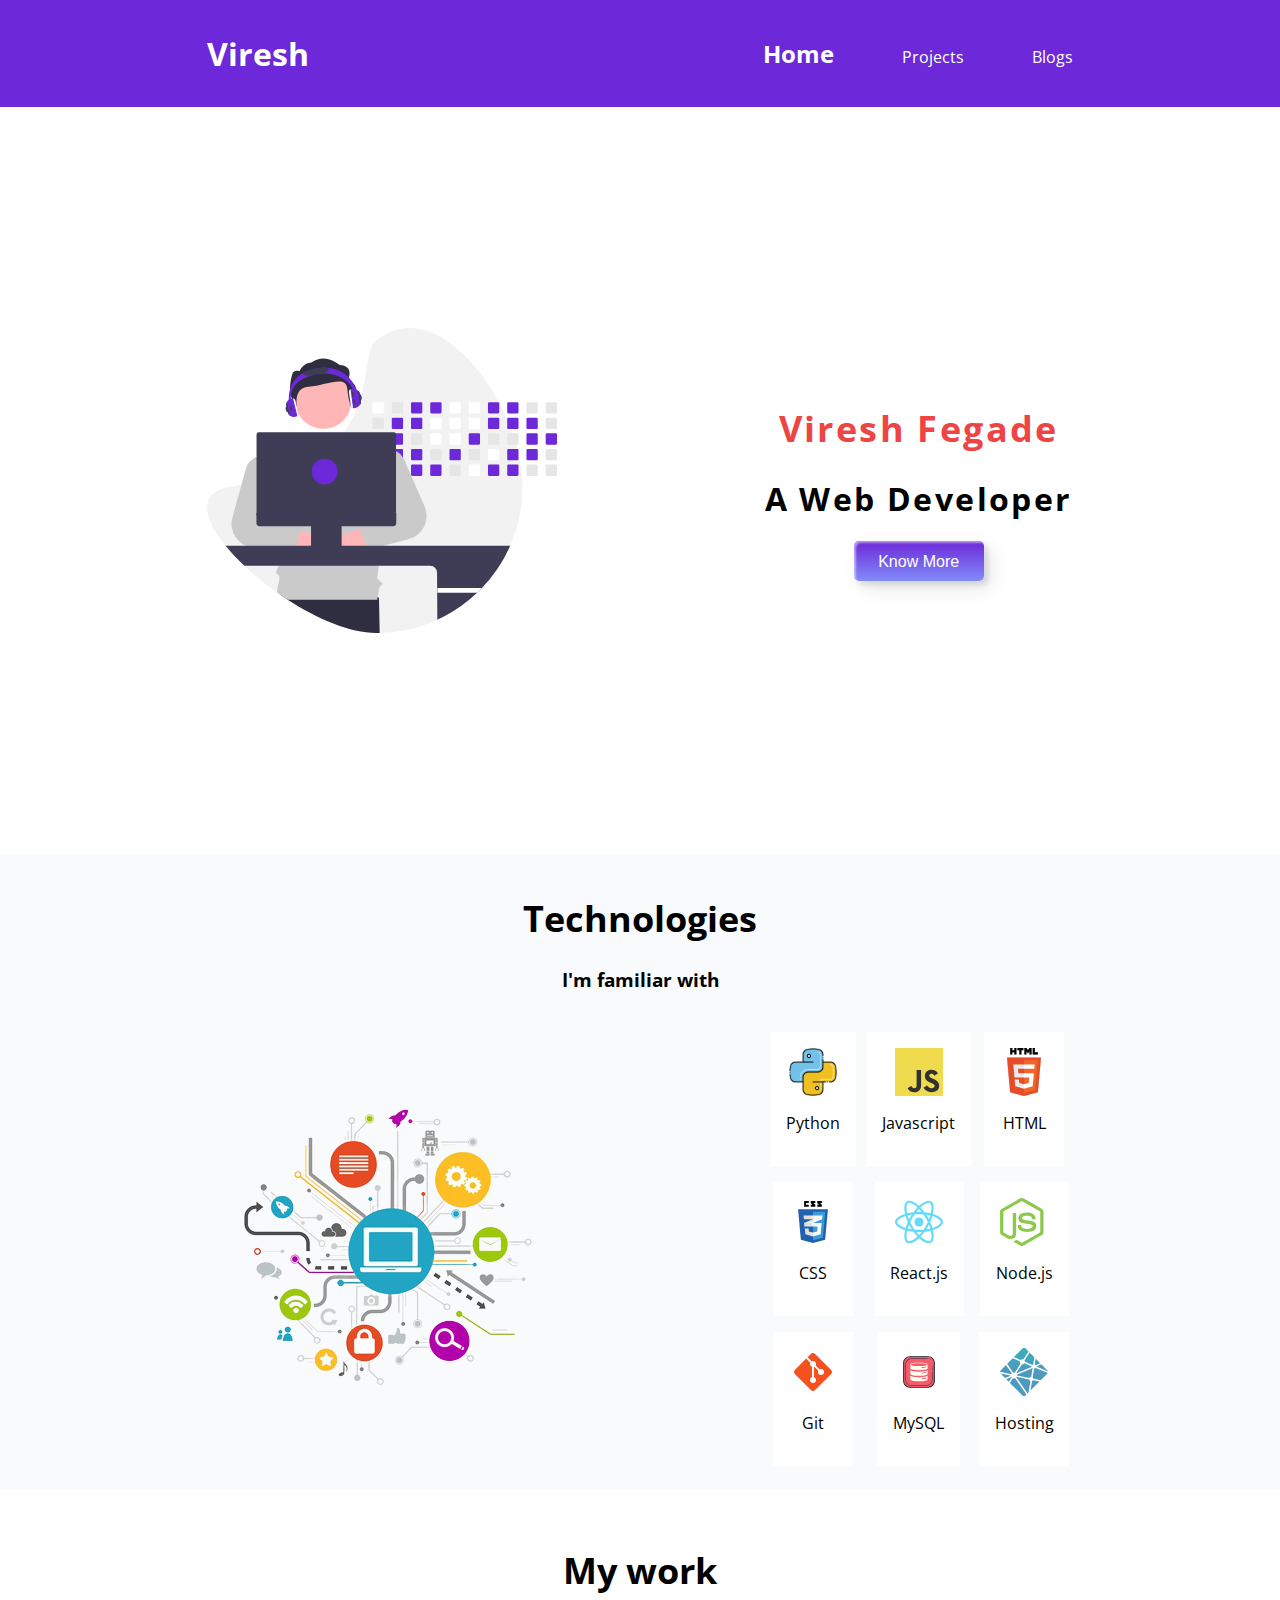
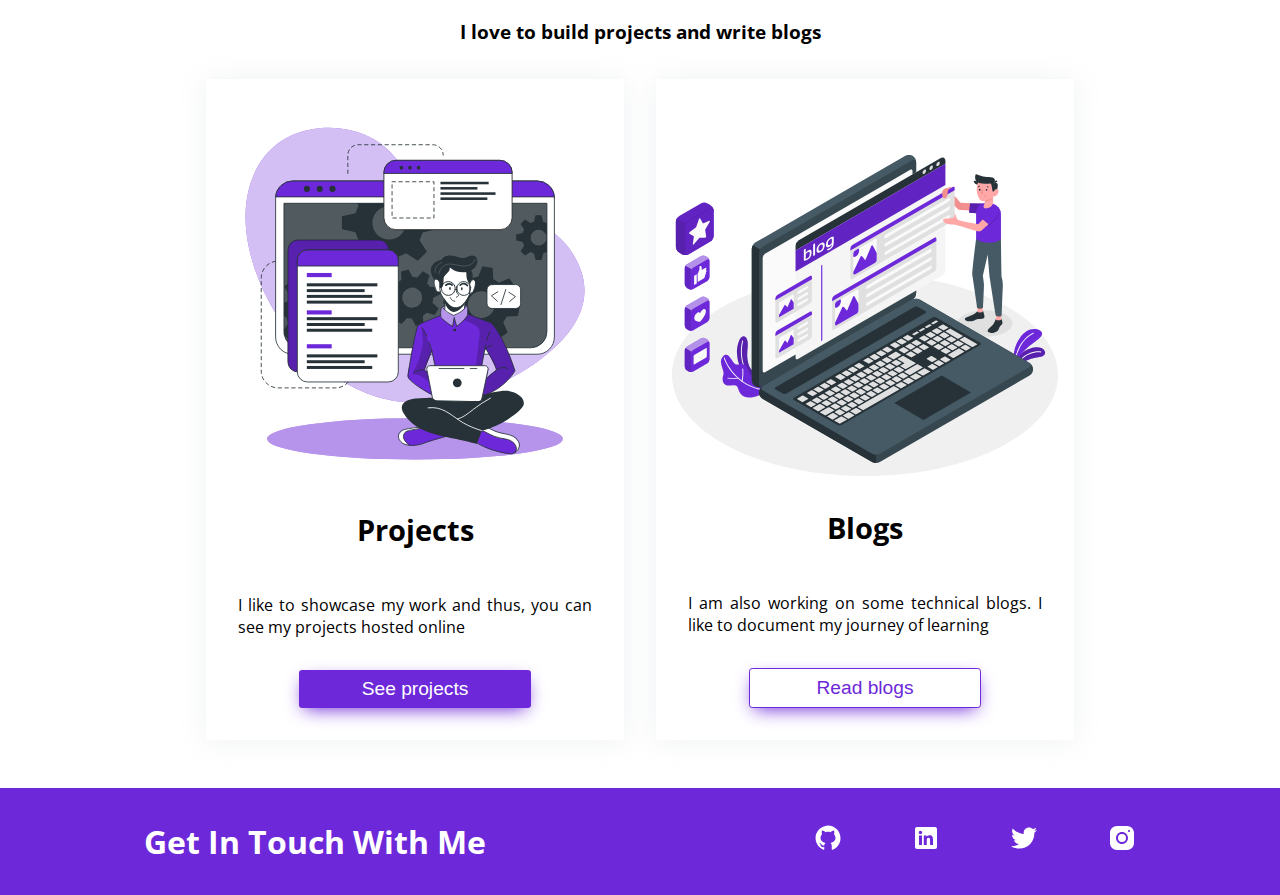
==== index.html @ af75c0ec "initial commit" ====
<!DOCTYPE html>
<html lang="en">
  <head>
    <meta charset="UTF-8" />
    <meta http-equiv="X-UA-Compatible" content="IE=edge" />
    <meta name="viewport" content="width=device-width, initial-scale=1.0" />
    <title>Viresh Fegade</title>
    <link rel="stylesheet" href="./css/style.css" />
  </head>

  <body>

    <!-- Navigation -->
    <nav class="navigation">
      <div class="name">Viresh</div>
      <div>
        <ul class="list-non-bulleted">
          <li class="list-inline">
            <a class="link link-active" href="/">Home</a>
          </li>
          <li class="list-inline">
            <a class="link" href="#">Projects</a>
          </li>
          <li class="list-inline">
            <a class="link" href="#">Blogs</a>
          </li>
        </ul>
      </div>
    </nav>


    <!-- Header -->
    <header>
      <div class="hero">
        <img
          class="hero-img"
          src="./images/hero.svg"
          alt="header image coding boy"
        />

        <div>
          <div class="typewriter">
            <h1 class="hero-name">Viresh Fegade</h1>
            <h1 class="hero-description">A Web Developer</h1>
          </div>
          <a href="#technologies" class="hero-btn custom-btn hero-btn-link">
            <!-- <a class="hero-btn-link" href="#technologies">Know More</a> -->
            <span>Know More</span>
          </a>
        </div>
      </div>
    </header>

    <main>
      <!-- Technologies -->
      <section
        id="technologies"
        class="container container-center section-technologies"
      >
        <h1 class="section-heading">Technologies</h1>
        <h3 class="section-description">I'm familiar with</h3>
        <div class="container-technologies">
          <div>
            <img
              class="section-technologies-img"
              src="./images/technology.png"
              alt="computer image"
            />
          </div>
          <div class="technologies-grid">
            <div class="tech-card">
              <img
                class="technology-img"
                src="./images/technologies/python.png"
              />
              <p>Python</p>
            </div>
            <div class="tech-card">
              <img class="technology-img" src="./images/technologies/js.svg" />
              <p>Javascript</p>
            </div>
            <div class="tech-card">
              <img
                class="technology-img"
                src="./images/technologies/html5.svg"
              />
              <p>HTML</p>
            </div>
            <div class="tech-card">
              <img
                class="technology-img"
                src="./images/technologies/css3.svg"
              />
              <p>CSS</p>
            </div>
            <div class="tech-card">
              <img
                class="technology-img"
                src="./images/technologies/react.svg"
              />
              <p>React.js</p>
            </div>
            <div class="tech-card">
              <img
                class="technology-img"
                src="./images/technologies/nodejs.svg"
              />
              <p>Node.js</p>
            </div>
            <div class="tech-card">
              <img class="technology-img" src="./images/technologies/git.svg" />
              <p>Git</p>
            </div>
            <div class="tech-card">
              <img
                class="technology-img"
                src="./images/technologies/mysql.svg"
              />
              <p>MySQL</p>
            </div>
            <div class="tech-card">
              <img
                class="technology-img"
                src="./images/technologies/netlify.svg"
              />
              <p>Hosting</p>
            </div>
          </div>
        </div>
      </section>


      <!-- Work -->
      <section class="section-work container container-center">
        <div class="section-title">
          <h1 class="section-heading">My work</h1>
          <h3 class="section-description">
            I love to build projects and write blogs
          </h3>
        </div>

        <div class="section-info">
          <div class="work-card">
            <img src="./images/projects.svg" alt="" class="work-image" />
            <p class="work-title mt-3">Projects</p>
            <p class="work-subtitle">
              I like to showcase my work and thus, you can see my projects
              hosted online
            </p>
            <button class="btn btn-primary">
              <a href="#" class=""> See projects</a>
            </button>
          </div>

          <div class="work-card">
            <img
              src="./images/blogs.svg"
              alt=""
              class="work-image extra-space-2"
            />
            <p class="work-title extra-space-2">Blogs</p>
            <p class="work-subtitle">
              I am also working on some technical blogs. I like to document my
              journey of learning
            </p>
            <button class="btn btn-secondary">
              <a href="#"> Read blogs</a>
            </button>
          </div>
        </div>
      </section>
    </main>

    <!-- Footer -->
    <footer class="footer">
      <div class="name">Get In Touch With Me</div>
      <div>
        <ul class="list-non-bulleted">
          <li class="list-inline">
            <a
              class="link link-active"
              href="https://github.com/viru2001"
              target="_blank"
              ><img src="./images/footer-icons/github.svg" alt="github icon"
            /></a>
          </li>
          <li class="list-inline">
            <a
              class="link"
              href="https://www.linkedin.com/in/viresh-fegade-43a475148/"
              target="_blank"
              ><img
                src="./images/footer-icons/linkedin.svg"
                alt="linkedin icon"
            /></a>
          </li>
          <li class="list-inline">
            <a
              class="link"
              href="https://twitter.com/fegade_viresh"
              target="_blank"
              ><img src="./images/footer-icons/twitter.svg" alt="twitter icon"
            /></a>
          </li>
          <li class="list-inline">
            <a
              class="link"
              href="https://www.instagram.com/vireshfegade/"
              target="_blank"
              ><img
                src="./images/footer-icons/instagram.svg"
                alt="instagram icon"
            /></a>
          </li>
        </ul>
      </div>
    </footer>
  </body>
</html>
---- css/style.css ----
@import url("https://fonts.googleapis.com/css2?family=Open+Sans:wght@400;700&display=swap");
:root {
  --primary-color: #6d28d9;
  --secondary-color: #ef4444;
  --white: #fff;
  --black: #000;
  --orange: #ffa500;
  --gray: #f9fafb;
}

html {
  scroll-behavior: smooth;
}
body {
  font-family: "Open Sans", sans-serif;
  margin: 0rem;
}

/* Navigation */
.name {
  font-weight: bold;
  font-size: 2rem;
  padding: 2rem;
  color: var(--white);
}

.navigation {
  display: flex;
  align-items: center;
  justify-content: space-around;
  background-color: var(--primary-color);
}

.list-non-bulleted {
  list-style-type: none;
}

.list-inline {
  display: inline;
  padding: 1rem;
}

.link {
  text-decoration: none;
  color: var(--white);
}

.link-active {
  font-weight: bold;
  font-size: 1.5rem;
}

.link:hover {
  text-decoration: underline;
}
/* header */
.hero {
  display: flex;
  align-items: center;
  justify-content: space-evenly;
  min-height: 83vh;
  flex-direction: column;
}

.hero-img {
  max-width: 350px;
  width: 100%;
}

.hero-name {
  text-align: center;
  color: var(--secondary-color);
  font-size: 2.25rem;
}

.typewriter {
  /* font-size: 2.25rem; */
  /* Ensures the content is not revealed until the animation */
  overflow: hidden;
  /* border-right: .15em solid var(--orange); */
  /* The typwriter cursor */
  white-space: nowrap;
  /* Keeps the content on a single line */
  margin: 0 auto;
  /* Gives that scrolling effect as the typing happens */
  letter-spacing: 0.15em;
  /* Adjust as needed */
  animation: typing 3.5s steps(30, end);
  font-size: 1rem;
}

.hero-description {
  color: var(--black);
}

.custom-btn {
  width: 130px;
  height: 40px;
  color: #fff;
  border-radius: 5px;
  padding: 10px 25px;
  font-family: "Lato", sans-serif;
  font-weight: 500;
  background: transparent;
  cursor: pointer;
  transition: all 0.3s ease;
  position: relative;
  display: block;
  box-shadow: inset 2px 2px 2px 0px rgba(255, 255, 255, 0.5),
    7px 7px 20px 0px rgba(0, 0, 0, 0.1), 4px 4px 5px 0px rgba(0, 0, 0, 0.1);
  outline: none;
}
.hero-btn {
  background: linear-gradient(0deg, #818cf8 0%, var(--primary-color) 100%);
  line-height: 42px;
  padding: 0;
  border: none;
  margin: auto;
}
.hero-btn span {
  position: relative;
  display: block;
  width: 100%;
  height: 100%;
}
.hero-btn:before,
.hero-btn:after {
  position: absolute;
  content: "";
  right: 0;
  bottom: 0;
  background: var(--primary-color);
  box-shadow: -7px -7px 20px 0px rgba(255, 255, 255, 0.9),
    -4px -4px 5px 0px rgba(255, 255, 255, 0.9),
    7px 7px 20px 0px rgba(0, 0, 0, 0.2), 4px 4px 5px 0px rgba(0, 0, 0, 0.3);
  transition: all 0.3s ease;
}
.hero-btn:before {
  height: 0%;
  width: 2px;
}
.hero-btn:after {
  width: 0%;
  height: 2px;
}
.hero-btn:hover {
  color: var(--primary-color);
  background: transparent;
}
.hero-btn:hover:before {
  height: 100%;
}
.hero-btn:hover:after {
  width: 100%;
}
.hero-btn span:before,
.hero-btn span:after {
  position: absolute;
  content: "";
  left: 0;
  top: 0;
  background: var(--primary-color);
  box-shadow: -7px -7px 20px 0px rgba(255, 255, 255, 0.9),
    -4px -4px 5px 0px rgba(255, 255, 255, 0.9),
    7px 7px 20px 0px rgba(0, 0, 0, 0.2), 4px 4px 5px 0px rgba(0, 0, 0, 0.3);
  transition: all 0.3s ease;
}
.hero-btn span:before {
  width: 2px;
  height: 0%;
}
.hero-btn span:after {
  height: 2px;
  width: 0%;
}
.hero-btn span:hover:before {
  height: 100%;
}
.hero-btn span:hover:after {
  width: 100%;
}

.hero-btn-link {
  text-decoration: none;
  color: var(--white);
  text-align: center;
}

/* The typing effect */

@keyframes typing {
  from {
    width: 0;
  }
  to {
    width: 100%;
  }
}
/* technologies */
.container {
  padding: 1rem;
}
.container-center {
  margin: auto;
}

.section-heading {
  text-align: center;
  font-weight: bold;
  font-size: 2.25rem;
}
.section-description {
  text-align: center;
}
.section-technologies {
  background-color: var(--gray);
}
.container-technologies {
  display: flex;
  flex-direction: column;
  justify-content: space-evenly;
  margin-top: 2rem;
  align-items: center;
}

.section-technologies-img {
  max-width: 360px;
  max-height: 350px;
  padding: 1rem;
  margin: auto;
}
.technology-img {
  width: 3rem;
  height: 3rem;
}
.technologies-grid {
  display: grid;
  justify-items: center;
  justify-content: center;
  /* grid-template-columns: repeat(3,5.6rem); */
  grid-template-columns: repeat(3, 5.6rem);
  padding: 0.5rem;
  grid-gap: 1rem;
}

.tech-card {
  display: flex;
  flex-direction: column;
  align-items: center;
  background-color: var(--white);
  padding: 1rem;
}
/* work */
.work-card {
  /* border: solid 1px var(--black); */
  box-shadow: 0 14px 28px rgba(0,0,0,0.25), 0 10px 28px rgba(0,0,0,0.22);
  padding: 3rem;
}
.work-card-container{
  display: flex;
  flex-direction: column;
  width: 70%;
  
}
.work-card-img {
  width: 100%;
  object-fit: cover;
}
.work-card-title {
  text-align: center;
}
.work-card-desc {
  text-align: center;
}


.section-work{
  background: white;
  padding: 2rem;
}

.work-card{
  /* border: 1px solid black; */
  box-shadow: 0 1px 25px rgba(146,161,176,.15);
  margin:1rem;
  padding: 1rem;

  display: flex;
  align-items: center;
  flex-direction: column;
  justify-content: flex-end;
  
}

.work-title{
  text-align: center;
  font-weight: 700;
  font-size: 1.8rem;
}

.project-title{
  text-align: center;
  font-size: 700;
  font-size: 1.5rem;
}
.work-subtitle{
  margin:1rem;
  text-align: justify;
  font-size: 1rem;
  color:var(--dark-gray)
}

.work-image{
  width:100%;
  object-fit: cover;
}


.extra-space-2{
  margin-top: 2rem;
}

.btn{
  padding: 0.5rem;
  margin: 1rem;
  font-size: 1.2rem;
  border-radius: 0.2rem;
  border: none;
  width: 60%;
  box-shadow: 0px 6px 18px -5px var(--primary-color);
}
.btn a{
    color:var(--white);
    text-decoration: none;
}
.btn-primary{
  background-color: var(--primary-color);
}

.btn-secondary{
  border: solid 1px var(--primary-color);
  background-color: var(--white);
}
.btn-secondary a{
  color: var(--primary-color);

}

/* footer */
.footer{
    display: flex;
    align-items: center;
    justify-content: space-around;
    background-color: var(--primary-color);
  
}


@media (min-width: 768px) {
  .hero {
    flex-direction: row;
  }
  .link {
    padding: 1rem 1rem;
  }
  .container-technologies {
    flex-direction: row;
  }
  .work-card-container{
    flex-direction: row;
  }


  .section-info{
    max-width: 900px;
    margin: auto;
  }
  
  .section-work{
    max-width: 1100px;
  }
  .section-work .section-info{
    display: flex;
  }
  
  .section-info{
    display: flex;
    justify-content: space-between;
  }
  .work-card{
    width:50%;
  }
}
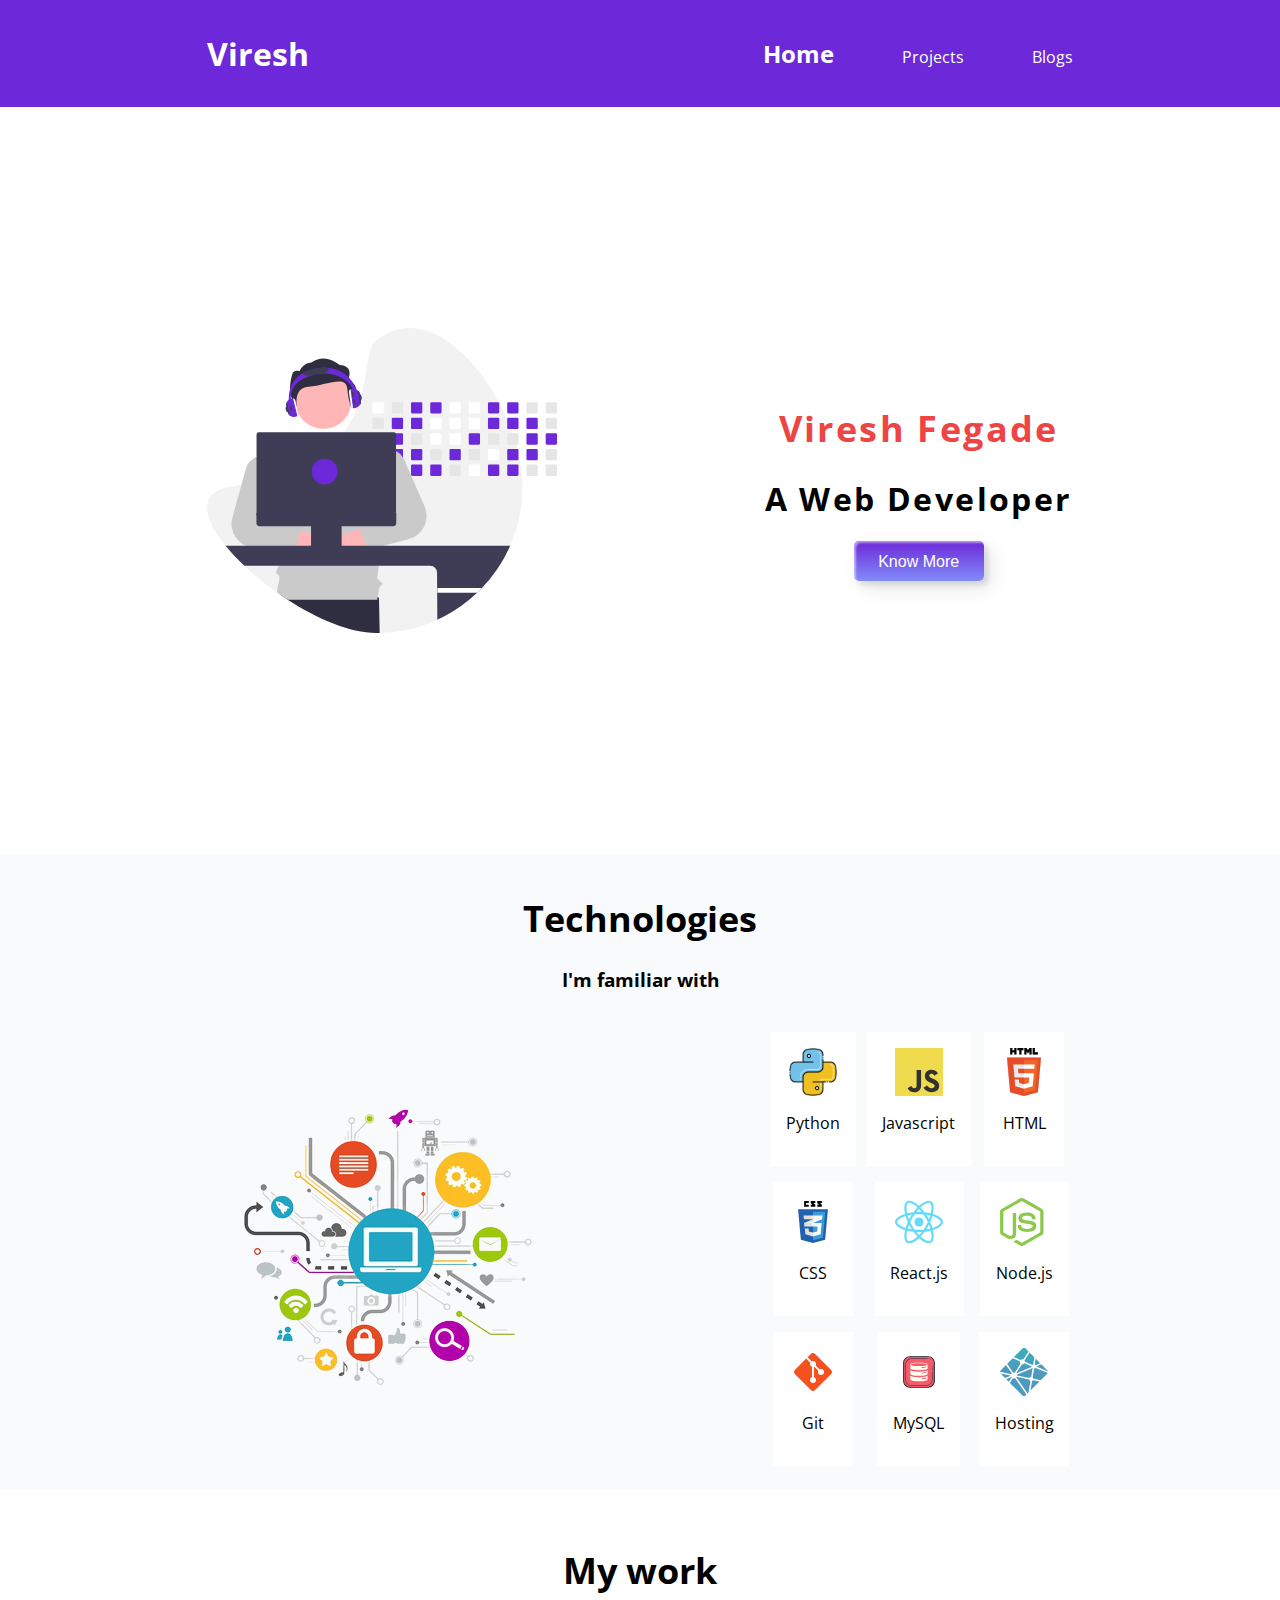
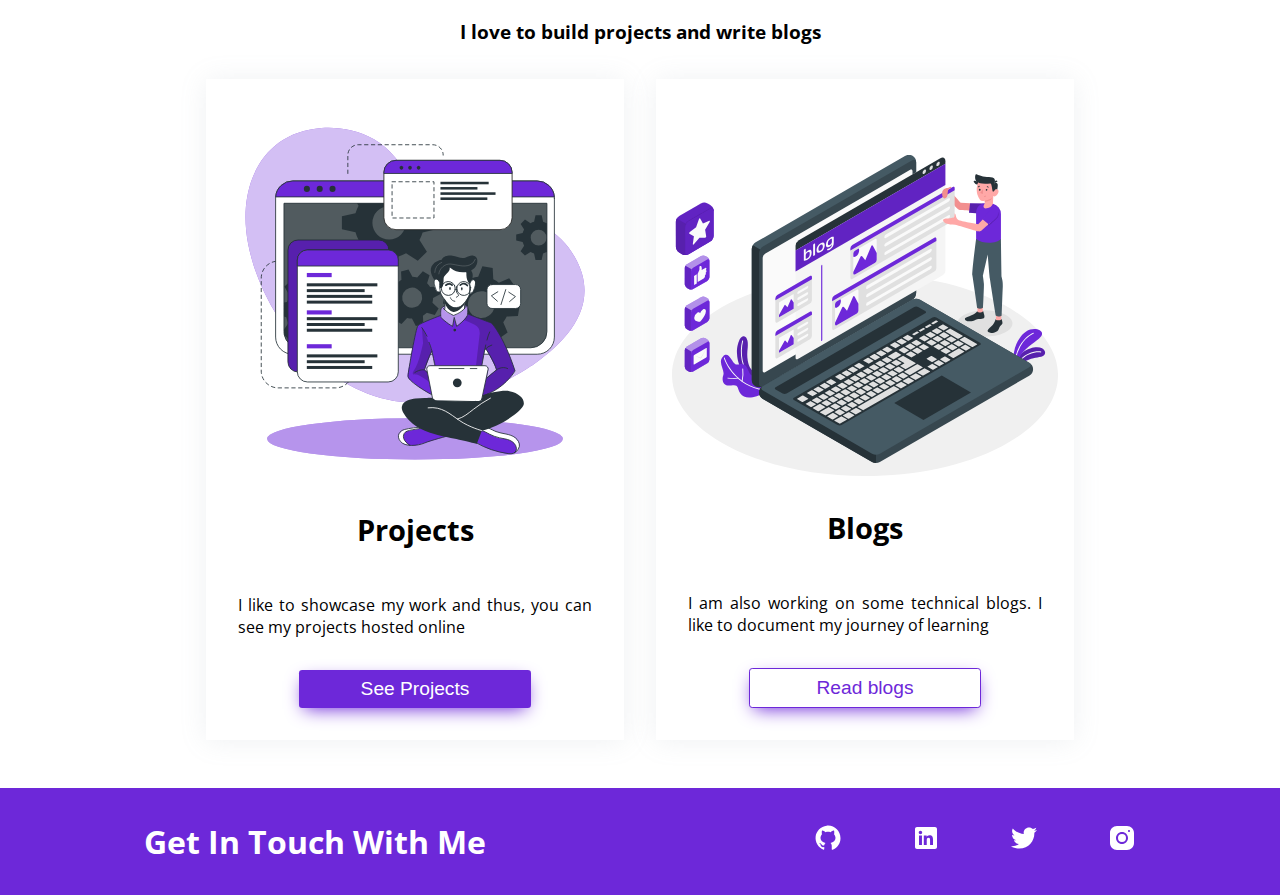
==== commit 47ddc6d1: "feat : add blogs page with dummy data" ====
--- a/index.html
+++ b/index.html
@@ -19,10 +19,10 @@
             <a class="link link-active" href="/">Home</a>
           </li>
           <li class="list-inline">
-            <a class="link" href="#">Projects</a>
-          </li>
-          <li class="list-inline">
-            <a class="link" href="#">Blogs</a>
+            <a class="link" href="./projects.html">Projects</a>
+          </li>
+          <li class="list-inline">
+            <a class="link" href="./blogs.html">Blogs</a>
           </li>
         </ul>
       </div>
@@ -141,21 +141,21 @@
 
         <div class="section-info">
           <div class="work-card">
-            <img src="./images/projects.svg" alt="" class="work-image" />
+            <img src="./images/projects.svg" alt="projects icon" class="work-image" />
             <p class="work-title mt-3">Projects</p>
             <p class="work-subtitle">
               I like to showcase my work and thus, you can see my projects
               hosted online
             </p>
             <button class="btn btn-primary">
-              <a href="#" class=""> See projects</a>
+              <a href="#" > See Projects</a>
             </button>
           </div>
 
           <div class="work-card">
             <img
               src="./images/blogs.svg"
-              alt=""
+              alt="blog icon"
               class="work-image extra-space-2"
             />
             <p class="work-title extra-space-2">Blogs</p>
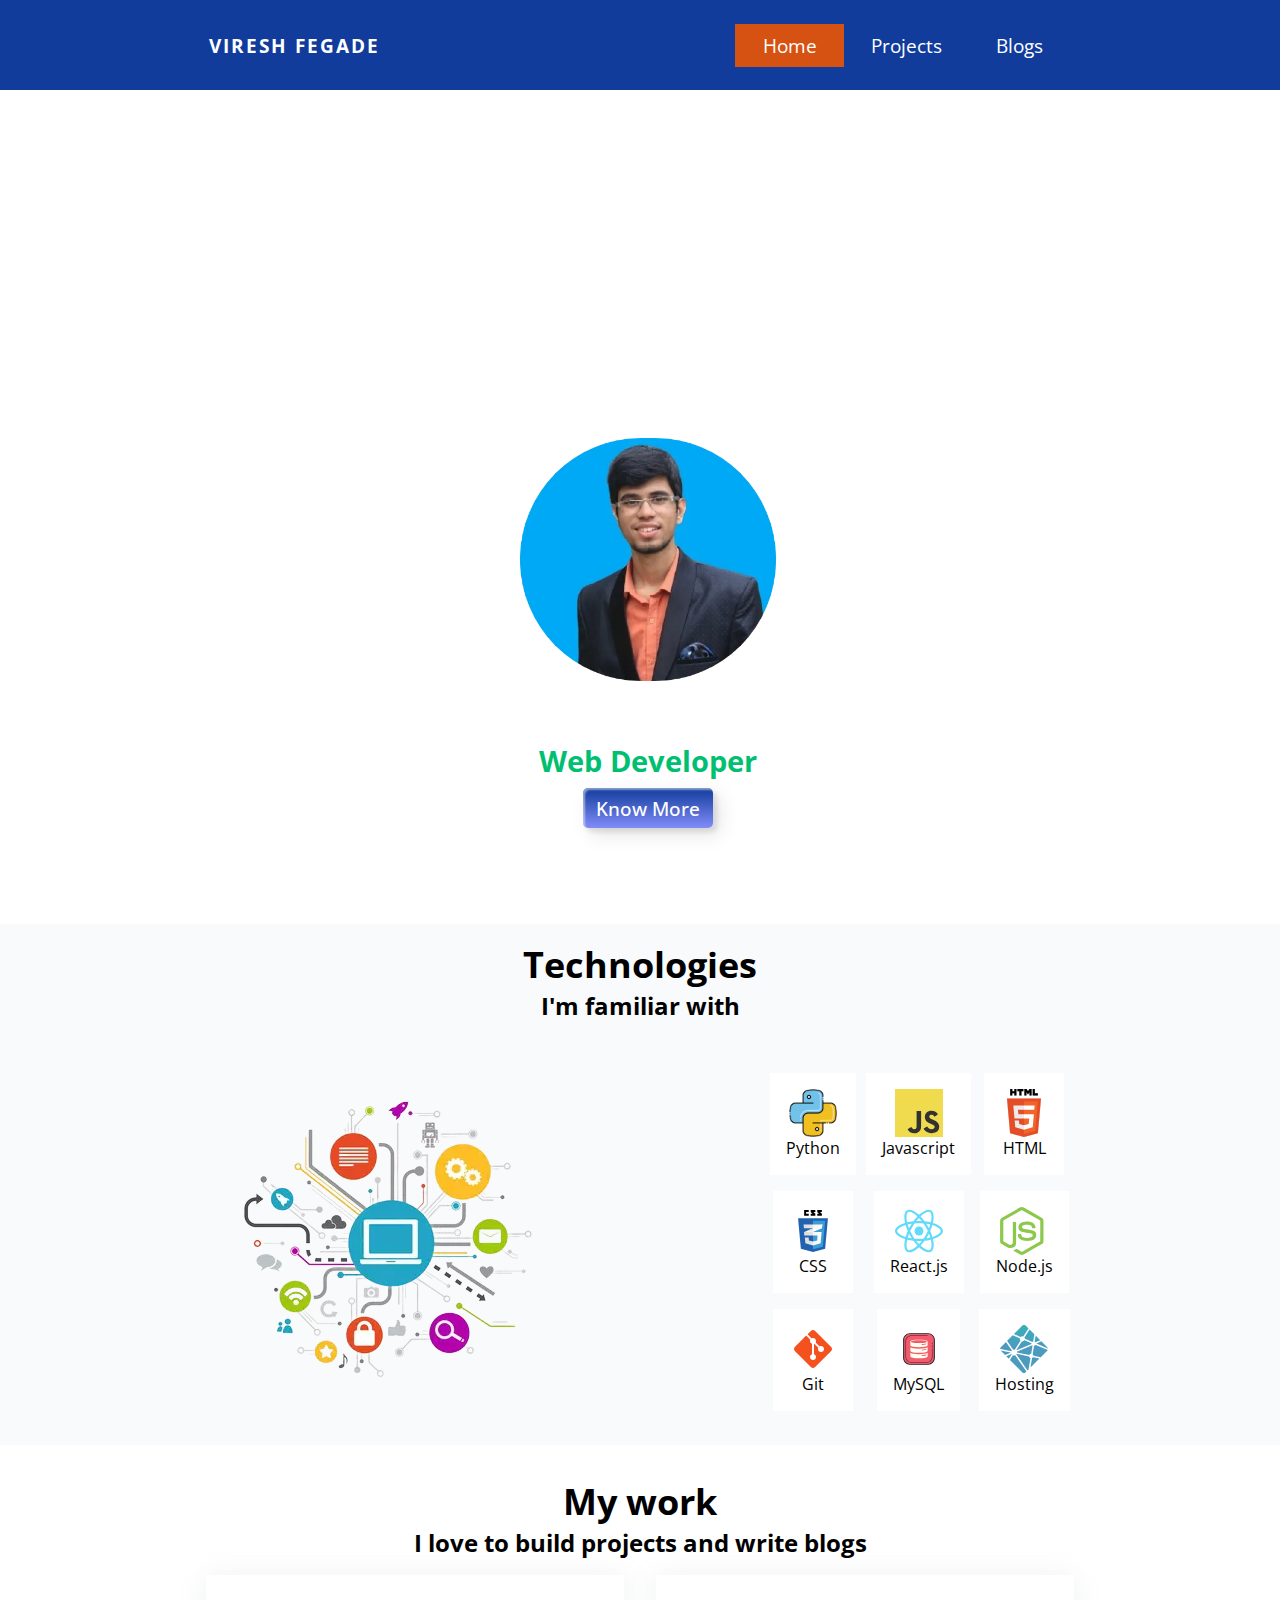
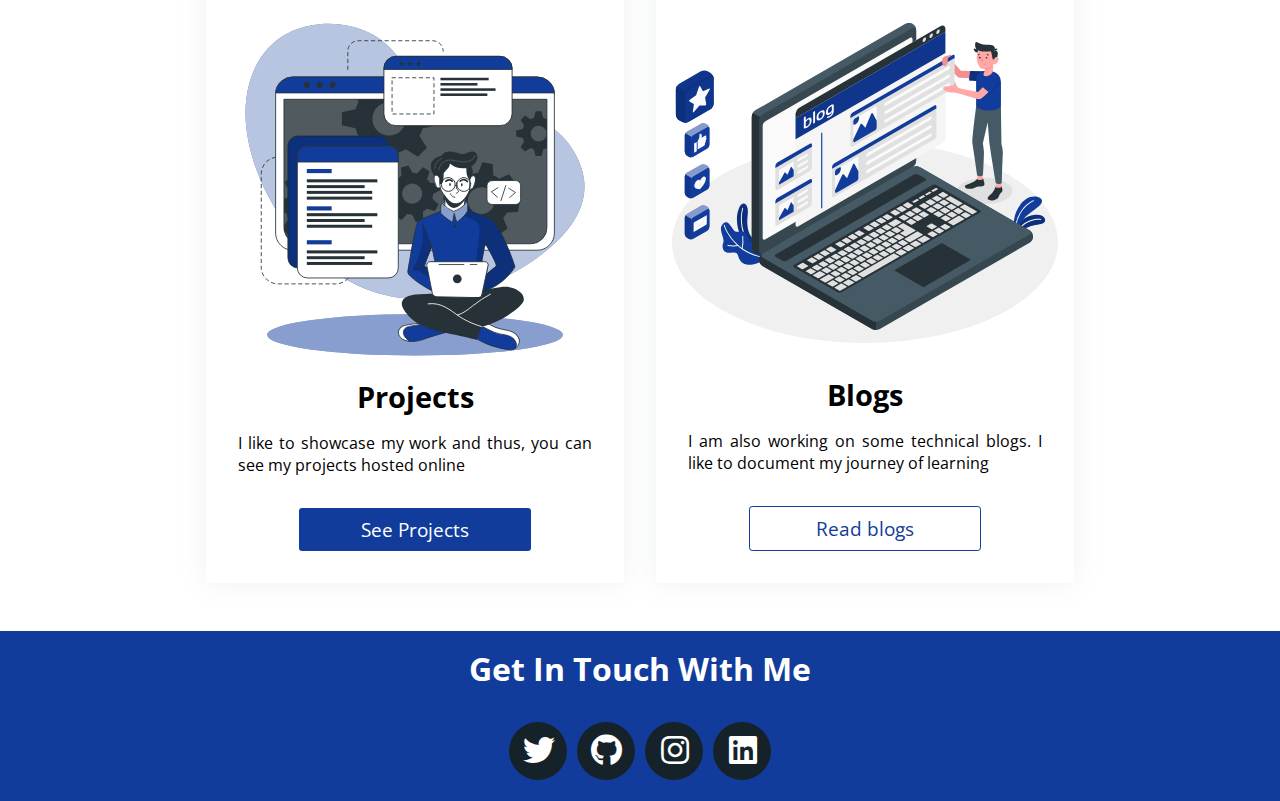
==== commit 610dabac: "style : update navbar, update styling of home page" ====
--- a/index.html
+++ b/index.html
@@ -5,51 +5,72 @@
     <meta http-equiv="X-UA-Compatible" content="IE=edge" />
     <meta name="viewport" content="width=device-width, initial-scale=1.0" />
     <title>Viresh Fegade</title>
-    <link rel="stylesheet" href="./css/style.css" />
+    <meta name="description" content="Myself Viresh Fegade, This is homepage of my portfolio which shows my tech stack and also this page has link to my social media handles">
+    <meta name="keyword" content="portfolio, javascript,web developer,software developer,full stack developer,python,react">
+    <link rel="stylesheet" href="./styles/style.css" />
+    <!-- <link href="fonts/fontawesome/css/fontawesome.min.css" rel="stylesheet">  -->
+    <script type='text/javascript'>
+      //<![CDATA[ 
+      function loadCSS(e, t, n) {
+         "use strict"; 
+         var i = window.document.createElement("link"); 
+         var o = t || window.document.getElementsByTagName("script")[0]; 
+         i.rel = "stylesheet"; 
+         i.href = e; 
+         i.media = "only x"; 
+         o.parentNode.insertBefore(i, o); 
+         setTimeout(function () { i.media = n || "all" })
+         }
+         loadCSS("fonts/fontawesome/css/fontawesome.min.css");
+         loadCSS("fonts/fontawesome/css/brands.min.css");
+      //]]> 
+      </script>
+    <!-- <link href="fonts/fontawesome/css/brands.min.css" rel="stylesheet">  -->
+    <!-- <link href="fonts/fontawesome/stylesall.min.css" rel="stylesheet">  -->
+    <!-- <link rel="stylesheet" href="https://pro.fontawesome.com/releases/v5.10.0/stylesall.css" integrity="sha384-AYmEC3Yw5cVb3ZcuHtOA93w35dYTsvhLPVnYs9eStHfGJvOvKxVfELGroGkvsg+p" crossorigin="anonymous"/> -->
+  <link rel="icon" href="./media/favicon.webp">
+
   </head>
 
   <body>
-
-    <!-- Navigation -->
-    <nav class="navigation">
-      <div class="name">Viresh</div>
+    <section class="header">
+      <nav class="navbar">
+        <h4 class="logo">Viresh Fegade</h4>
+        <ul class="nav-links">
+          <li class="active">
+            <a href="index.html">Home</a>
+          </li>
+
+          <li>
+            <a href="projects.html">Projects</a>
+          </li>
+          <li>
+            <a href="blogs.html">Blogs</a>
+          </li>
+        </ul>
+
+        <div class="hamburger-menu float-right">
+          <div class="bar1"></div>
+          <div class="bar2"></div>
+          <div class="bar3"></div>
+        </div>
+      </nav>
+      <script src="scripts/navbar.js"></script>
+    </section>
+    
+    <div class="background-div">
+      <video class="video-div" src="media/bg-dark.mp4" autoplay loop muted></video>
+    </div>
+    <div class="hero-content">
+      <img src="media/favicon.webp" alt="viresh's image" class="hero-img" />
       <div>
-        <ul class="list-non-bulleted">
-          <li class="list-inline">
-            <a class="link link-active" href="/">Home</a>
-          </li>
-          <li class="list-inline">
-            <a class="link" href="./projects.html">Projects</a>
-          </li>
-          <li class="list-inline">
-            <a class="link" href="./blogs.html">Blogs</a>
-          </li>
-        </ul>
+        <h1 class="hero-heading">Viresh Fegade</h2>
+        <h2 class="hero-role"> Web Developer</h2>
+        <a href="#technologies" class="hero-btn custom-btn hero-btn-link">
+          <span>Know More</span>
+        </a>
       </div>
-    </nav>
-
-
-    <!-- Header -->
-    <header>
-      <div class="hero">
-        <img
-          class="hero-img"
-          src="./images/hero.svg"
-          alt="header image coding boy"
-        />
-
-        <div>
-          <div class="typewriter">
-            <h1 class="hero-name">Viresh Fegade</h1>
-            <h1 class="hero-description">A Web Developer</h1>
-          </div>
-          <a href="#technologies" class="hero-btn custom-btn hero-btn-link">
-            <!-- <a class="hero-btn-link" href="#technologies">Know More</a> -->
-            <span>Know More</span>
-          </a>
-        </div>
-      </div>
-    </header>
+    </div>
 
     <main>
       <!-- Technologies -->
@@ -58,70 +79,71 @@
         class="container container-center section-technologies"
       >
         <h1 class="section-heading">Technologies</h1>
-        <h3 class="section-description">I'm familiar with</h3>
+        <h2 class="section-description">I'm familiar with</h2>
         <div class="container-technologies">
           <div>
             <img
               class="section-technologies-img"
-              src="./images/technology.png"
-              alt="computer image"
+              src="./media/technology.webp"
+              alt="image describing technologies"
             />
           </div>
           <div class="technologies-grid">
             <div class="tech-card">
               <img
                 class="technology-img"
-                src="./images/technologies/python.png"
+                src="./media/technologies/python.png"
+                alt="python icon"
               />
               <p>Python</p>
             </div>
             <div class="tech-card">
-              <img class="technology-img" src="./images/technologies/js.svg" />
+              <img class="technology-img" src="./media/technologies/js.svg"  alt="javascript icon"/>
               <p>Javascript</p>
             </div>
             <div class="tech-card">
               <img
                 class="technology-img"
-                src="./images/technologies/html5.svg"
+                src="./media/technologies/html5.svg" alt="html5 icon"
               />
               <p>HTML</p>
             </div>
             <div class="tech-card">
               <img
                 class="technology-img"
-                src="./images/technologies/css3.svg"
+                src="./media/technologies/css3.svg" alt="css3 icon"
               />
               <p>CSS</p>
             </div>
             <div class="tech-card">
               <img
                 class="technology-img"
-                src="./images/technologies/react.svg"
+                src="./media/technologies/react.svg" alt="reactjs-icon"
               />
               <p>React.js</p>
             </div>
             <div class="tech-card">
               <img
                 class="technology-img"
-                src="./images/technologies/nodejs.svg"
+                src="./media/technologies/nodejs.svg" alt="nodejs icon"
               />
               <p>Node.js</p>
             </div>
             <div class="tech-card">
-              <img class="technology-img" src="./images/technologies/git.svg" />
+              <img class="technology-img" src="./media/technologies/git.svg"  alt="git-icon"/>
               <p>Git</p>
             </div>
             <div class="tech-card">
               <img
                 class="technology-img"
-                src="./images/technologies/mysql.svg"
+                src="./media/technologies/mysql.svg" alt="mysql-icon"
               />
               <p>MySQL</p>
             </div>
             <div class="tech-card">
               <img
                 class="technology-img"
-                src="./images/technologies/netlify.svg"
+                src="./media/technologies/netlify.svg" alt="netlify-icon"
               />
               <p>Hosting</p>
             </div>
@@ -134,28 +156,28 @@
       <section class="section-work container container-center">
         <div class="section-title">
           <h1 class="section-heading">My work</h1>
-          <h3 class="section-description">
+          <h2 class="section-description">
             I love to build projects and write blogs
-          </h3>
+          </h2>
         </div>
 
         <div class="section-info">
           <div class="work-card">
-            <img src="./images/projects.svg" alt="projects icon" class="work-image" />
+            <img src="./media/projects.svg" alt="boy using laptop" class="work-image" />
             <p class="work-title mt-3">Projects</p>
             <p class="work-subtitle">
               I like to showcase my work and thus, you can see my projects
               hosted online
             </p>
             <button class="btn btn-primary">
-              <a href="#" > See Projects</a>
+              <a href="./projects.html" > See Projects</a>
             </button>
           </div>
 
           <div class="work-card">
             <img
-              src="./images/blogs.svg"
-              alt="blog icon"
+              src="./media/blogs.svg"
+              alt="boy showing blogs on laptop"
               class="work-image extra-space-2"
             />
             <p class="work-title extra-space-2">Blogs</p>
@@ -164,7 +186,7 @@
               journey of learning
             </p>
             <button class="btn btn-secondary">
-              <a href="#"> Read blogs</a>
+              <a href="./blogs.html"> Read blogs</a>
             </button>
           </div>
         </div>
@@ -175,43 +197,24 @@
     <footer class="footer">
       <div class="name">Get In Touch With Me</div>
       <div>
-        <ul class="list-non-bulleted">
-          <li class="list-inline">
-            <a
-              class="link link-active"
-              href="https://github.com/viru2001"
-              target="_blank"
-              ><img src="./images/footer-icons/github.svg" alt="github icon"
-            /></a>
-          </li>
-          <li class="list-inline">
-            <a
-              class="link"
-              href="https://www.linkedin.com/in/viresh-fegade-43a475148/"
-              target="_blank"
-              ><img
-                src="./images/footer-icons/linkedin.svg"
-                alt="linkedin icon"
-            /></a>
-          </li>
-          <li class="list-inline">
-            <a
-              class="link"
-              href="https://twitter.com/fegade_viresh"
-              target="_blank"
-              ><img src="./images/footer-icons/twitter.svg" alt="twitter icon"
-            /></a>
-          </li>
-          <li class="list-inline">
-            <a
-              class="link"
-              href="https://www.instagram.com/vireshfegade/"
-              target="_blank"
-              ><img
-                src="./images/footer-icons/instagram.svg"
-                alt="instagram icon"
-            /></a>
-          </li>
+        <ul class="list-unstyled list-inline text-center">
+          <li class="list-inline">
+            <a href="https://twitter.com/fegade_viresh" target="_blank" rel="noopener" class="icon-button twitter"><i
+                class="fab fa-twitter"></i> <span></span></a>
+          </li>
+          <li class="list-inline">
+            <a href="https://github.com/viru2001" target="_blank" rel="noopener"
+              class="icon-button github"><i class="fab fa-github"></i><span></span></a>
+          </li>
+          <li class="list-inline">
+            <a href="https://www.instagram.com/vireshfegade/" target="_blank" rel="noopener"
+              class="icon-button instagram"><i class="fab fa-instagram"></i><span></span></a>
+          </li>
+          <li class="list-inline">
+            <a href="https://www.linkedin.com/in/viresh-fegade-43a475148/" target="_blank" rel="noopener"
+              class="icon-button linkedin"><i class="fab fa-linkedin"></i><span></span></a>
+          </li>
+
         </ul>
       </div>
     </footer>
--- a/styles/style.css
+++ b/styles/style.css
@@ -0,0 +1,606 @@
+@import url("https://fonts.googleapis.com/css2?family=Open+Sans:wght@400;700&display=swap");
+:root {
+  --primary-color: #113c9c;
+  --navbar-active: #d65212;
+  --green: #01bf71;
+  --white: #fff;
+  --black: #000;
+  --orange: #ffa500;
+  --gray: #f9fafb;
+  --github-hover: #434141;
+  --twitter-hover: #1da1f2;
+  --instagram-hover: #cf00a2;
+  --linkedin-hover: #4099ff;
+}
+* {
+  margin: 0rem;
+  padding: 0rem;
+  font-family: "Open Sans", sans-serif;
+  box-sizing: border-box;
+}
+html {
+  scroll-behavior: smooth;
+}
+
+/* Navigation */
+.header {
+  min-height: 10vh;
+  background: var(--primary-color);
+}
+.header .navbar {
+  padding: 0 2rem;
+  display: flex;
+  align-items: center;
+  justify-content: space-around;
+  min-height: 10vh;
+  width: 100%;
+}
+
+.header .navbar .logo {
+  font-size: 1.2rem;
+  text-transform: uppercase;
+  letter-spacing: 2px;
+  color: var(--white);
+}
+
+.header .navbar .nav-links {
+  display: flex;
+  transition: 0.3s ease all;
+}
+
+.header .navbar .nav-links li {
+  list-style-type: none;
+  padding: 0.5rem;
+}
+
+.header .navbar .nav-links li a {
+  text-decoration: none;
+  color: var(--white);
+  font-size: 1.2rem;
+  margin: 0 1.2rem;
+  position: relative;
+}
+
+.header .navbar .nav-links li a::after {
+  position: absolute;
+  content: "";
+  bottom: -4px;
+  left: 0;
+  height: 2px;
+  width: 0%;
+  background-color: var(--white);
+  display: block;
+}
+
+.header .navbar .nav-links li a:hover::after {
+  width: 100%;
+  transition: 0.3s ease all;
+}
+
+.header .navbar .nav-links.nav-active {
+  transform: translateX(0%);
+}
+
+.header .hamburger-menu {
+  cursor: pointer;
+  display: none;
+}
+
+.header .hamburger-menu div {
+  width: 30px;
+  height: 4px;
+  background-color: var(--white);
+  margin: 6px;
+  border-radius: 10px;
+  transition: 0.3s ease all;
+}
+
+nav .active {
+  background-color: var(--navbar-active);
+  color: var(--white);
+}
+
+/* nav end */
+
+.background-div {
+  height: 90vh;
+}
+.video-div {
+  width: 100%;
+  height: 100%;
+  object-fit: cover;
+}
+.hero-content {
+  position: absolute;
+  display: flex;
+  flex-direction: column;
+  align-items: center;
+}
+
+.hero-heading {
+  color: #fff;
+  text-align: center;
+}
+.hero-role {
+  color: #01bf71;
+  text-align: center;
+}
+
+.name {
+  font-weight: bold;
+  font-size: 2rem;
+  padding: 2rem;
+  color: var(--white);
+}
+
+.navigation {
+  display: flex;
+  align-items: center;
+  justify-content: space-around;
+  background-color: var(--primary-color);
+}
+
+.list-non-bulleted {
+  list-style-type: none;
+}
+
+.list-inline {
+  display: inline;
+  padding: 0.2rem;
+}
+
+.link {
+  text-decoration: none;
+  color: var(--white);
+}
+
+.link-active {
+  font-weight: bold;
+  font-size: 1.5rem;
+}
+
+.link:hover {
+  text-decoration: underline;
+}
+
+.custom-btn {
+  width: 130px;
+  height: 40px;
+  color: var(--white);
+  border-radius: 5px;
+  padding: 10px 25px;
+  font-weight: 500;
+  background: transparent;
+  cursor: pointer;
+  transition: all 0.3s ease;
+  position: relative;
+  display: block;
+  box-shadow: inset 2px 2px 2px 0px rgba(255, 255, 255, 0.5),
+    7px 7px 20px 0px rgba(0, 0, 0, 0.1), 4px 4px 5px 0px rgba(0, 0, 0, 0.1);
+  outline: none;
+}
+.hero-btn {
+  background: linear-gradient(0deg, #818cf8 0%, var(--primary-color) 100%);
+  line-height: 42px;
+  padding: 0;
+  border: none;
+  margin: auto;
+}
+.hero-btn span {
+  position: relative;
+  display: block;
+  width: 100%;
+  height: 100%;
+}
+.hero-btn:before,
+.hero-btn:after {
+  position: absolute;
+  content: "";
+  right: 0;
+  bottom: 0;
+  background: var(--primary-color);
+  box-shadow: -7px -7px 20px 0px rgba(255, 255, 255, 0.9),
+    -4px -4px 5px 0px rgba(255, 255, 255, 0.9),
+    7px 7px 20px 0px rgba(0, 0, 0, 0.2), 4px 4px 5px 0px rgba(0, 0, 0, 0.3);
+  transition: all 0.3s ease;
+}
+.hero-btn:before {
+  height: 0%;
+  width: 2px;
+}
+.hero-btn:after {
+  width: 0%;
+  height: 2px;
+}
+
+.hero-btn span:before {
+  width: 2px;
+  height: 0%;
+}
+.hero-btn span:after {
+  height: 2px;
+  width: 0%;
+}
+.hero-btn span:hover:before {
+  height: 100%;
+}
+.hero-btn span:hover:after {
+  width: 100%;
+}
+
+.hero-btn-link {
+  text-decoration: none;
+  color: var(--white);
+  text-align: center;
+}
+.hero-img{
+  height: 100%;
+}
+/* technologies */
+.container {
+  padding: 1rem;
+}
+.container-center {
+  margin: auto;
+}
+
+.section-heading {
+  text-align: center;
+  font-weight: bold;
+  font-size: 2.25rem;
+}
+.section-description {
+  text-align: center;
+}
+.section-technologies {
+  background-color: var(--gray);
+  margin-top: 1.5rem;
+}
+.container-technologies {
+  display: flex;
+  flex-direction: column;
+  justify-content: space-evenly;
+  margin-top: 2rem;
+  align-items: center;
+}
+
+.section-technologies-img {
+  /* max-width: 360px;
+  max-height: 350px; */
+  width: 100%;
+  height: 100%;
+  padding: 1rem;
+  margin: auto;
+}
+.technology-img {
+  width: 3rem;
+  height: 3rem;
+}
+.technologies-grid {
+  display: grid;
+  justify-items: center;
+  justify-content: center;
+  grid-template-columns: repeat(3, 5.6rem);
+  padding: 0.5rem;
+  grid-gap: 1rem;
+}
+
+.tech-card {
+  display: flex;
+  flex-direction: column;
+  align-items: center;
+  background-color: var(--white);
+  padding: 1rem;
+}
+/* work */
+
+.work-card-container {
+  display: flex;
+  flex-direction: column;
+  width: 70%;
+}
+.work-card-img {
+  width: 100%;
+  object-fit: cover;
+}
+.work-card-title {
+  text-align: center;
+}
+.work-card-desc {
+  text-align: center;
+}
+
+.section-work {
+  background: var(--white);
+  padding: 2rem;
+}
+
+.work-card {
+  box-shadow: 0 1px 25px rgba(146, 161, 176, 0.15);
+  margin: 1rem;
+  padding: 1rem;
+
+  display: flex;
+  align-items: center;
+  flex-direction: column;
+  justify-content: flex-end;
+}
+
+.work-title {
+  text-align: center;
+  font-weight: 700;
+  font-size: 1.8rem;
+}
+
+.work-subtitle {
+  margin: 1rem;
+  text-align: justify;
+  font-size: 1rem;
+  color: var(--dark-gray);
+}
+
+.work-image {
+  width: 100%;
+  height: 100%;
+  object-fit: cover;
+}
+
+.extra-space-2 {
+  margin-top: 2rem;
+}
+
+.btn {
+  padding: 0.5rem;
+  margin: 1rem;
+  font-size: 1.2rem;
+  border-radius: 0.2rem;
+  border: none;
+  width: 60%;
+  transition: all 1s ease;
+}
+
+.btn:hover{
+  transform: scale(1.2) perspective(1px);
+  box-shadow: 0px 6px 18px -5px var(--primary-color);
+
+}
+
+.btn a {
+  color: var(--white);
+  text-decoration: none;
+}
+.btn-primary {
+  background-color: var(--primary-color);
+}
+
+.btn-secondary {
+  border: solid 1px var(--primary-color);
+  background-color: var(--white);
+}
+.btn-secondary a {
+  color: var(--primary-color);
+}
+
+/* footer */
+.footer {
+  background-color: var(--primary-color);
+}
+.footer div {
+  text-align: center;
+  padding: 1rem;
+}
+
+/*social buttons start*/
+
+/* Wrapper */
+
+.icon-button {
+  background-color: #16222a;
+  border-radius: 2.6rem;
+  cursor: pointer;
+  display: inline-block;
+  font-size: 1.3rem;
+  height: 3.6rem;
+  line-height: 2.6rem;
+  /* margin: 0 5px; */
+  position: relative;
+  text-align: center;
+  -webkit-user-select: none;
+  -moz-user-select: none;
+  -ms-user-select: none;
+  user-select: none;
+  width: 3.6rem;
+}
+
+/* Circle */
+
+.icon-button span {
+  border-radius: 0;
+  display: block;
+  height: 0;
+  margin: 0;
+  position: absolute;
+  -webkit-transition: all 0.3s;
+  -moz-transition: all 0.3s;
+  -o-transition: all 0.3s;
+  transition: all 0.3s;
+  width: 0;
+}
+
+.icon-button:hover span {
+  width: 3.6rem;
+  height: 3.6rem;
+  border-radius: 2.6rem;
+  margin: -1.3rem;
+}
+
+/* Icons */
+
+.icon-button i {
+  background: none;
+  color: var(--white);
+  height: 2.6rem;
+  left: 2vw;
+  line-height: 2.6rem;
+  position: absolute;
+  top: 0.8vh;
+  -webkit-transition: all 0.3s;
+  -moz-transition: all 0.3s;
+  -o-transition: all 0.3s;
+  transition: all 0.3s;
+  width: 2.6rem;
+  z-index: 10;
+  font-size: 2rem;
+}
+
+.twitter span {
+  background-color: var(--twitter-hover);
+}
+
+.instagram span {
+  background-color: var(--instagram-hover);
+}
+
+.github span {
+  background-color: var(--github-hover);
+}
+
+.linkedin span {
+  background-color: var(--linkedin-hover);
+}
+
+.icon-button {
+  color: var(--white);
+}
+
+.icon-button:hover .icon-twitter,
+.icon-button:hover .fa-instagram,
+.icon-button:hover .fa-github,
+.icon-button:hover .fa-linkedin {
+  color: var(--white);
+}
+
+/* social buttons end */
+
+@media (max-width: 768px) {
+  .navbar .nav-links {
+    position: absolute;
+    top: 10vh;
+    left: 0;
+    height: 90vh;
+    width: 100vw;
+    background: var(--primary-color);
+    margin: 0;
+    padding: 0;
+    flex-direction: column;
+    align-items: center;
+    justify-content: space-evenly;
+    transform: translateX(-100%);
+    z-index: 10;
+  }
+  .navbar .hamburger-menu {
+    display: block;
+  }
+  .navbar .bar-change .bar1 {
+    transform: rotate(-45deg) translate(-9px, 6px);
+  }
+  .navbar .bar-change .bar2 {
+    opacity: 0;
+  }
+  .navbar .bar-change .bar3 {
+    transform: rotate(45deg) translate(-9px, -5px);
+  }
+}
+
+@media (min-width: 360px) {
+  .hero-content {
+    bottom: 10vh;
+    left: 20vw;
+  }
+
+  .hero-img {
+    width: 50vw;
+  }
+  .hero-heading {
+    width: 60vw;
+  }
+  .hero-role {
+    width: 60vw;
+    margin: 0.5rem;
+  }
+
+  .icon-button i {
+      left: 0.5rem;
+      top: 0.5rem;
+    }
+    .icon-button span {
+      left: 1.3rem;
+      top: 1.3rem;
+    }
+}
+
+@media (min-width: 768px) {
+  .hero-content {
+    bottom: 10vh;
+    left: 35vw;
+  }
+
+  .hero-img {
+    width: 30vw;
+  }
+  .hero-heading {
+    width: 30vw;
+  }
+  .hero-role {
+    width: 30vw;
+  }
+
+  .hero {
+      flex-direction: row;
+    }
+    .link {
+      padding: 1rem 1rem;
+    }
+    .container-technologies {
+      flex-direction: row;
+    }
+    .work-card-container {
+      flex-direction: row;
+    }
+  
+    .section-info {
+      max-width: 900px;
+      margin: auto;
+    }
+  
+    .section-work {
+      max-width: 1100px;
+    }
+    .section-work .section-info {
+      display: flex;
+    }
+  
+    .section-info {
+      display: flex;
+      justify-content: space-between;
+    }
+    .work-card {
+      width: 50%;
+    }
+    .icon-button i {
+      left: 0.6rem;
+    }
+}
+
+@media (min-width: 1024px) {
+  .hero-content {
+    bottom: 8vh;
+    font-size: 1.2rem;
+  }
+  .hero-img {
+    width: 20vw;
+  }
+  .icon-button i {
+      left: 0.55rem;
+    }
+}
--- a/fonts/fontawesome/css/brands.min.css
+++ b/fonts/fontawesome/css/brands.min.css
@@ -0,0 +1,5 @@
+/*!
+ * Font Awesome Free 5.15.4 by @fontawesome - https://fontawesome.com
+ * License - https://fontawesome.com/license/free (Icons: CC BY 4.0, Fonts: SIL OFL 1.1, Code: MIT License)
+ */
+@font-face{font-family:"Font Awesome 5 Brands";font-style:normal;font-weight:400;font-display:block;src:url(../webfonts/fa-brands-400.eot);src:url(../webfonts/fa-brands-400.eot?#iefix) format("embedded-opentype"),url(../webfonts/fa-brands-400.woff2) format("woff2"),url(../webfonts/fa-brands-400.woff) format("woff"),url(../webfonts/fa-brands-400.ttf) format("truetype"),url(../webfonts/fa-brands-400.svg#fontawesome) format("svg")}.fab{font-family:"Font Awesome 5 Brands";font-weight:400}